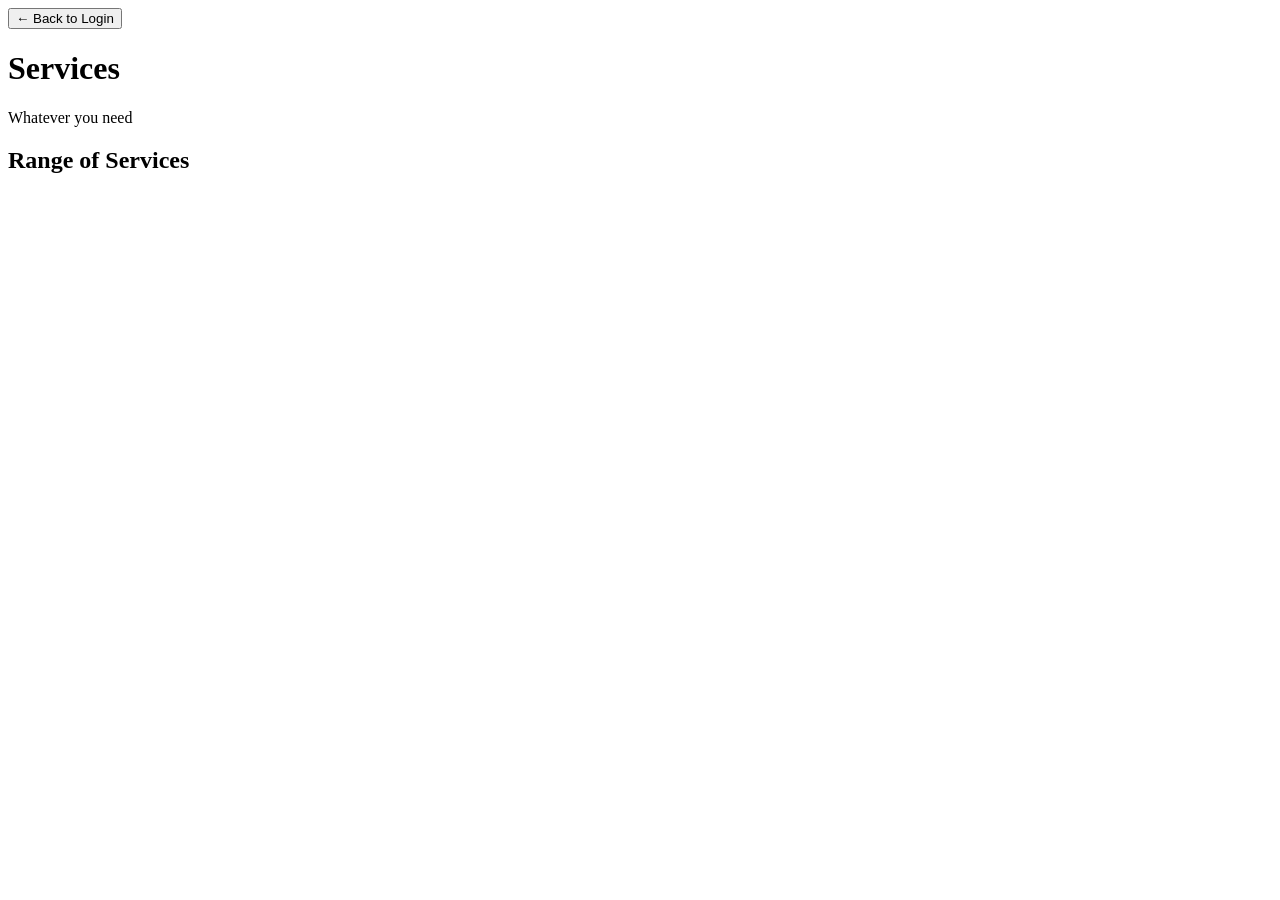
==== services.html @ f98187a6 "Update page title for services section" ====
<!DOCTYPE html>
<html lang="en">
<head>
    <meta charset="UTF-8">
    <meta name="viewport" content="width=device-width, initial-scale=1.0">
    <title>Makaveli Tattoo House - Services</title>
    <link rel="manifest" href="manifest.json">
    <meta name="theme-color" content="#D1232A">
    <link rel="apple-touch-icon" href="assets/images/man.png">
    <link rel="stylesheet" href="css/global.css">
    <link rel="stylesheet" href="css/services.css">
</head>
<body>
    <header class="app-header">
        <!-- New Back Navigation -->
        <nav class="top-nav">
            <button id="back-btn" class="back-btn" onclick="window.location.href='index.html'">
                &#8592; Back to Login
            </button>
        </nav>
        <h1>Services</h1>
        <p>Whatever you need</p>
        <h2>Range of Services</h2>
    </header>

    <!-- JS will dynamically inject the categories and cards here -->
    <main id="catalog-container" class="services-wrapper"></main>
<!-- New Booking Modal (Hidden by default) -->
    <div id="booking-modal" class="modal-overlay" hidden>
        <div class="modal-card">
            <h3 id="modal-service-title">Book Service</h3>
            
            <div class="form-group">
                <label for="day-select">Preferred Day:</label>
                <select id="day-select" class="custom-select">
                    <option value="Today">Today</option>
                    <option value="Tomorrow">Tomorrow</option>
                    <option value="Later this week">Later this week</option>
                </select>
            </div>
            
            <div class="form-group">
                <label for="time-select">Preferred Time:</label>
                <select id="time-select" class="custom-select">
                    <option value="Morning">Morning (10AM - 12PM)</option>
                    <option value="Afternoon">Afternoon (12PM - 4PM)</option>
                    <option value="Evening">Evening (4PM - 9PM)</option>
                </select>
            </div>
            
            <div class="modal-actions">
                <button id="cancel-booking" class="cancel-btn">Cancel</button>
                <button id="confirm-booking" class="primary-btn">Continue to WhatsApp</button>
            </div>
        </div>
    </div>
    <!-- Utility loaded first, then the renderer -->
    <script src="js/whatsapp.js"></script>
    <script src="js/services.js"></script>
    <script>
        if ('serviceWorker' in navigator) {
            window.addEventListener('load', () => {
                navigator.serviceWorker.register('./sw.js');
            });
        }
    </script>
</body>
</html>
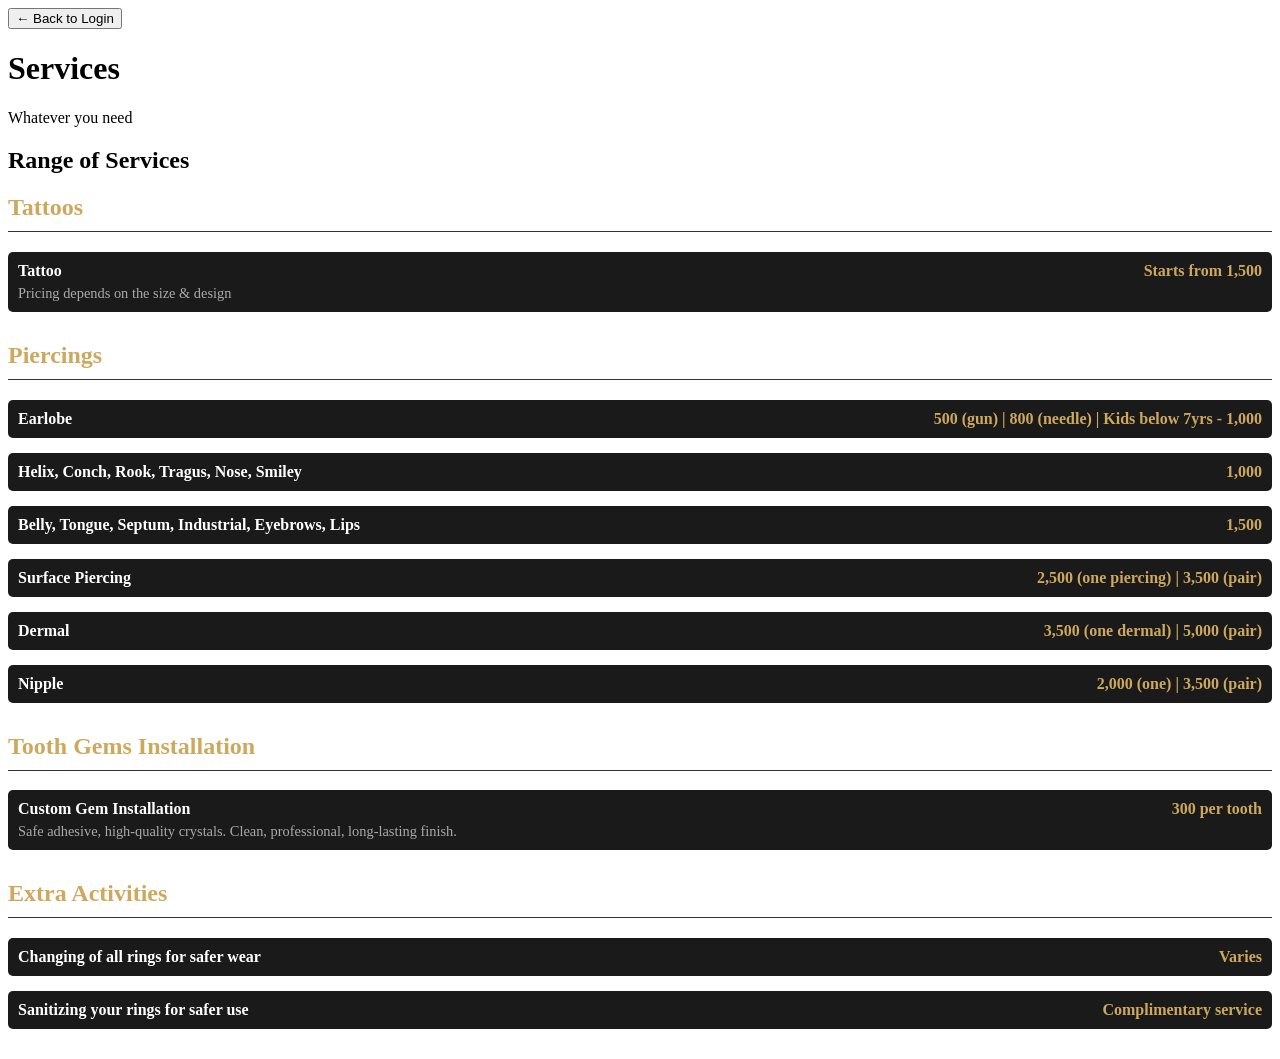
==== commit fffea9f7: "Add services container div to services.html" ====
--- a/services.html
+++ b/services.html
@@ -21,6 +21,8 @@
         <h1>Services</h1>
         <p>Whatever you need</p>
         <h2>Range of Services</h2>
+        <div id="services-container"></div>
+    
     </header>
 
     <!-- JS will dynamically inject the categories and cards here -->
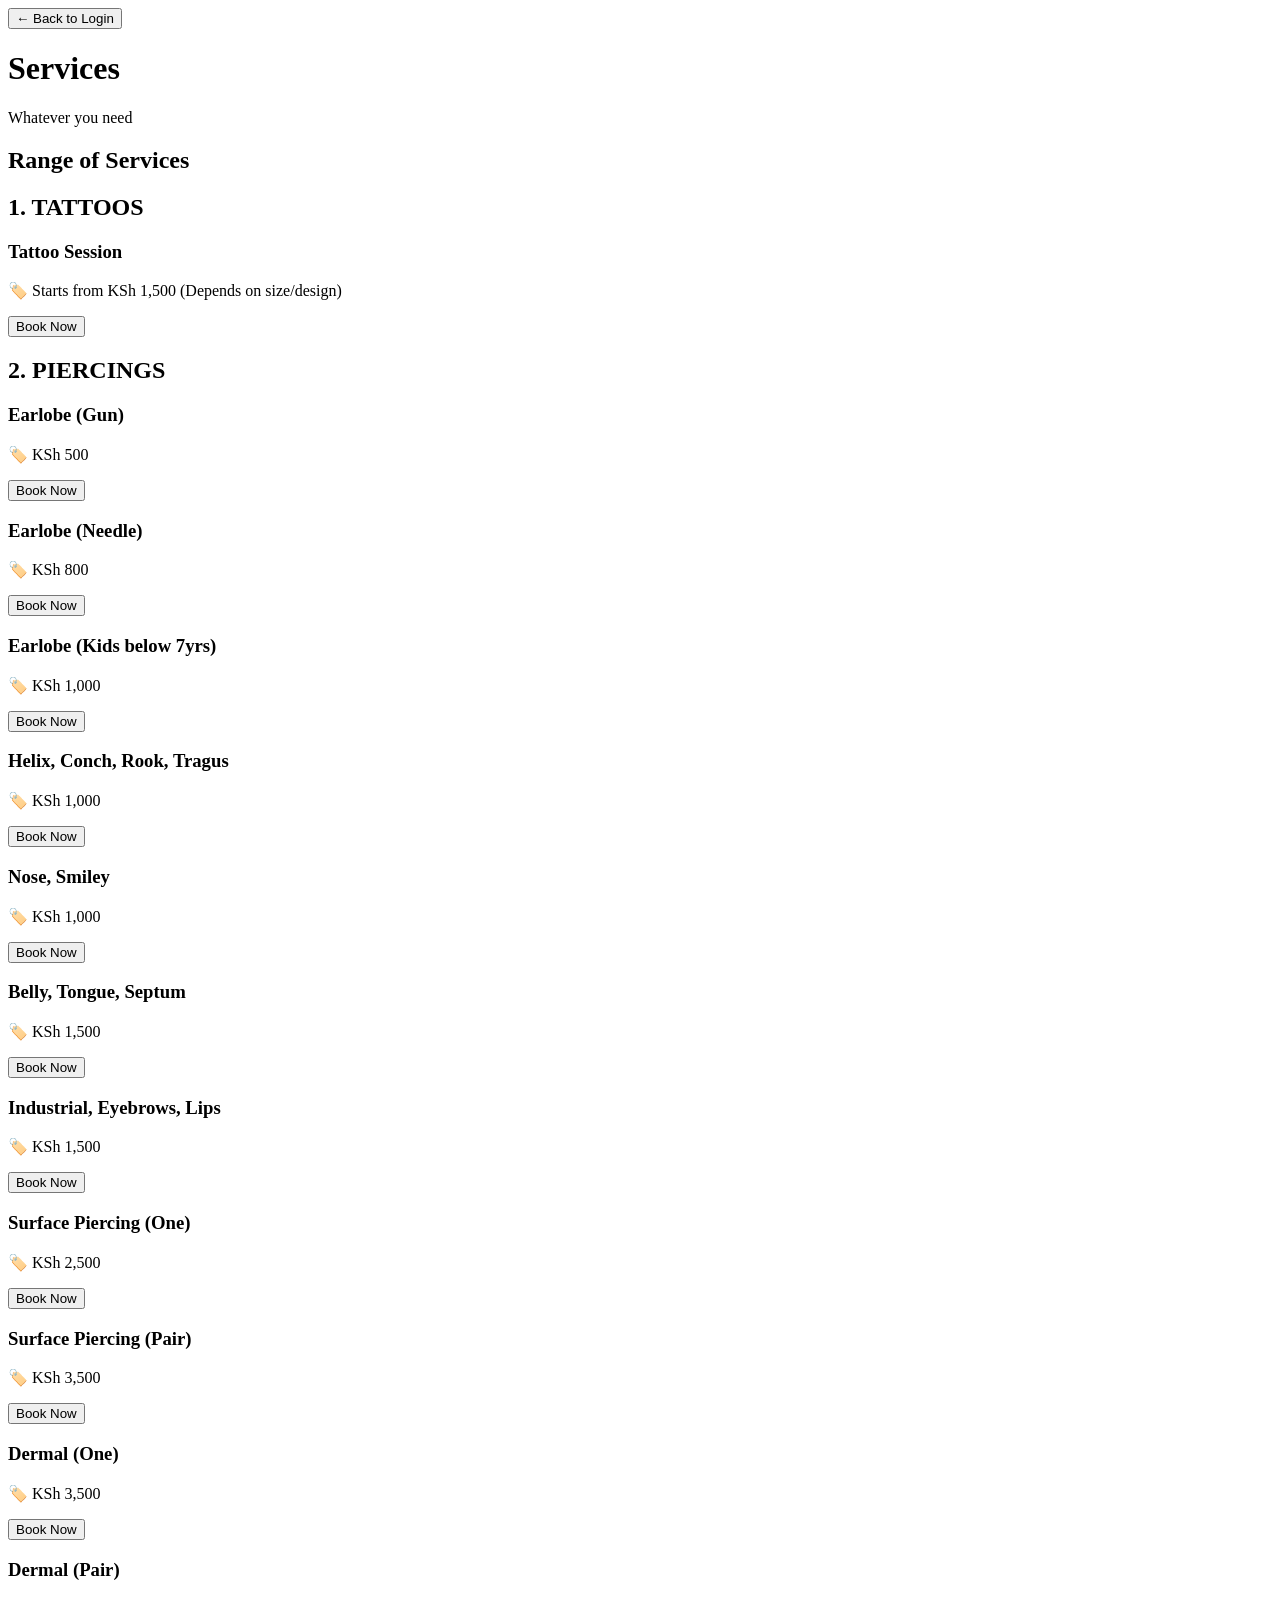
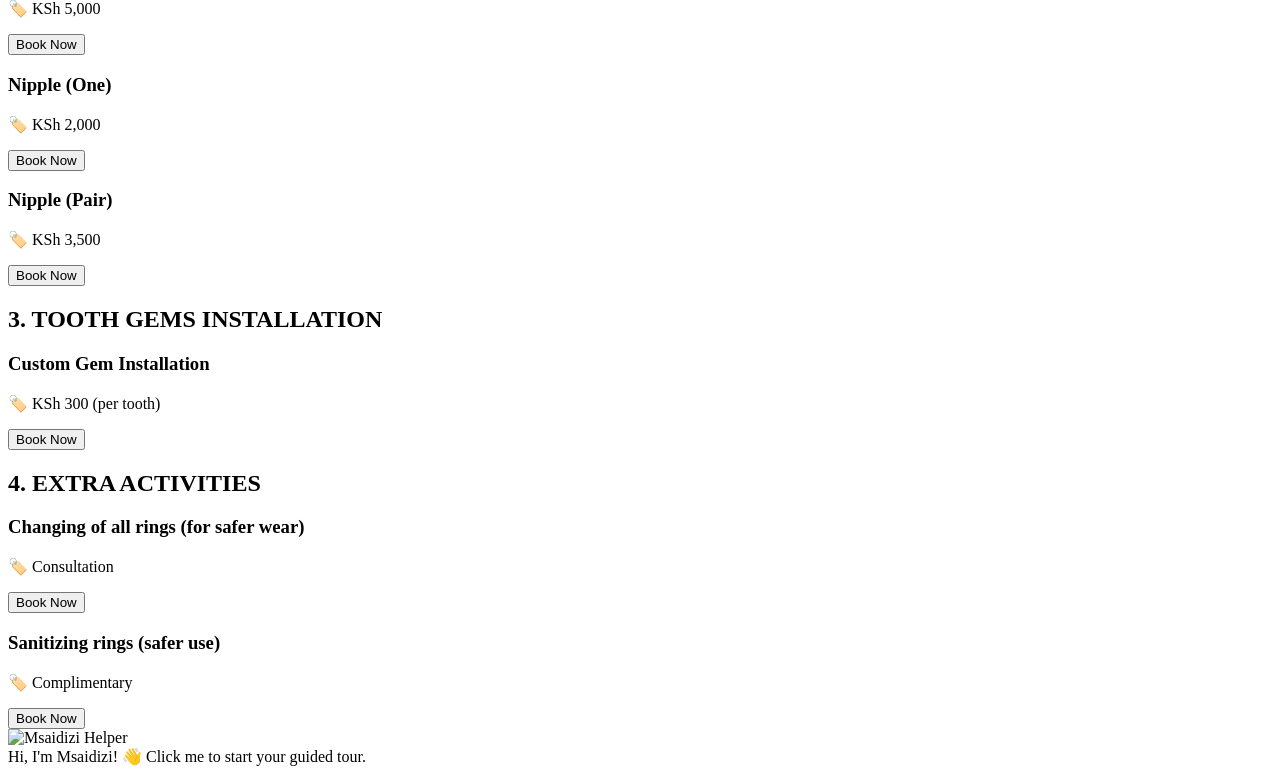
==== commit 2429ac01: "Add Msaidizi guided tour feature to services.html" ====
--- a/services.html
+++ b/services.html
@@ -66,5 +66,34 @@
             });
         }
     </script>
+    <!-- Msaidizi Floating Action Button -->
+    <div id="msaidizi-fab" class="msaidizi-fab">
+        <img src="assets/images/logo.webp" alt="Msaidizi Helper" class="msaidizi-icon">
+        <div id="msaidizi-tooltip" class="msaidizi-fab-tooltip">
+            Hi, I'm Msaidizi! 👋 Click me to start your guided tour.
+        </div>
+    </div>
+
+    <!-- Tour Overlay and Dialog -->
+    <div id="tour-overlay" class="tour-overlay" hidden></div>
+    <div id="tour-dialog" class="tour-dialog" hidden>
+        <div class="tour-header">
+            <div class="tour-identity">
+                <img src="assets/images/logo.webp" alt="Msaidizi" class="tour-avatar">
+                <div class="tour-title-block">
+                    <h4>MsaidiziGuide</h4>
+                    <span id="tour-step-counter">Step 1/3</span>
+                </div>
+            </div>
+            <button id="tour-close" class="tour-close-btn">✕</button>
+        </div>
+        <div class="tour-body">
+            <p id="tour-text">Welcome to Makaveli Ink House! Let me show you how to book your session.</p>
+        </div>
+        <div class="tour-actions">
+            <button id="tour-prev" class="secondary-btn" disabled>Back</button>
+            <button id="tour-next" class="primary-btn">Next</button>
+        </div>
+    </div>
 </body>
 </html>
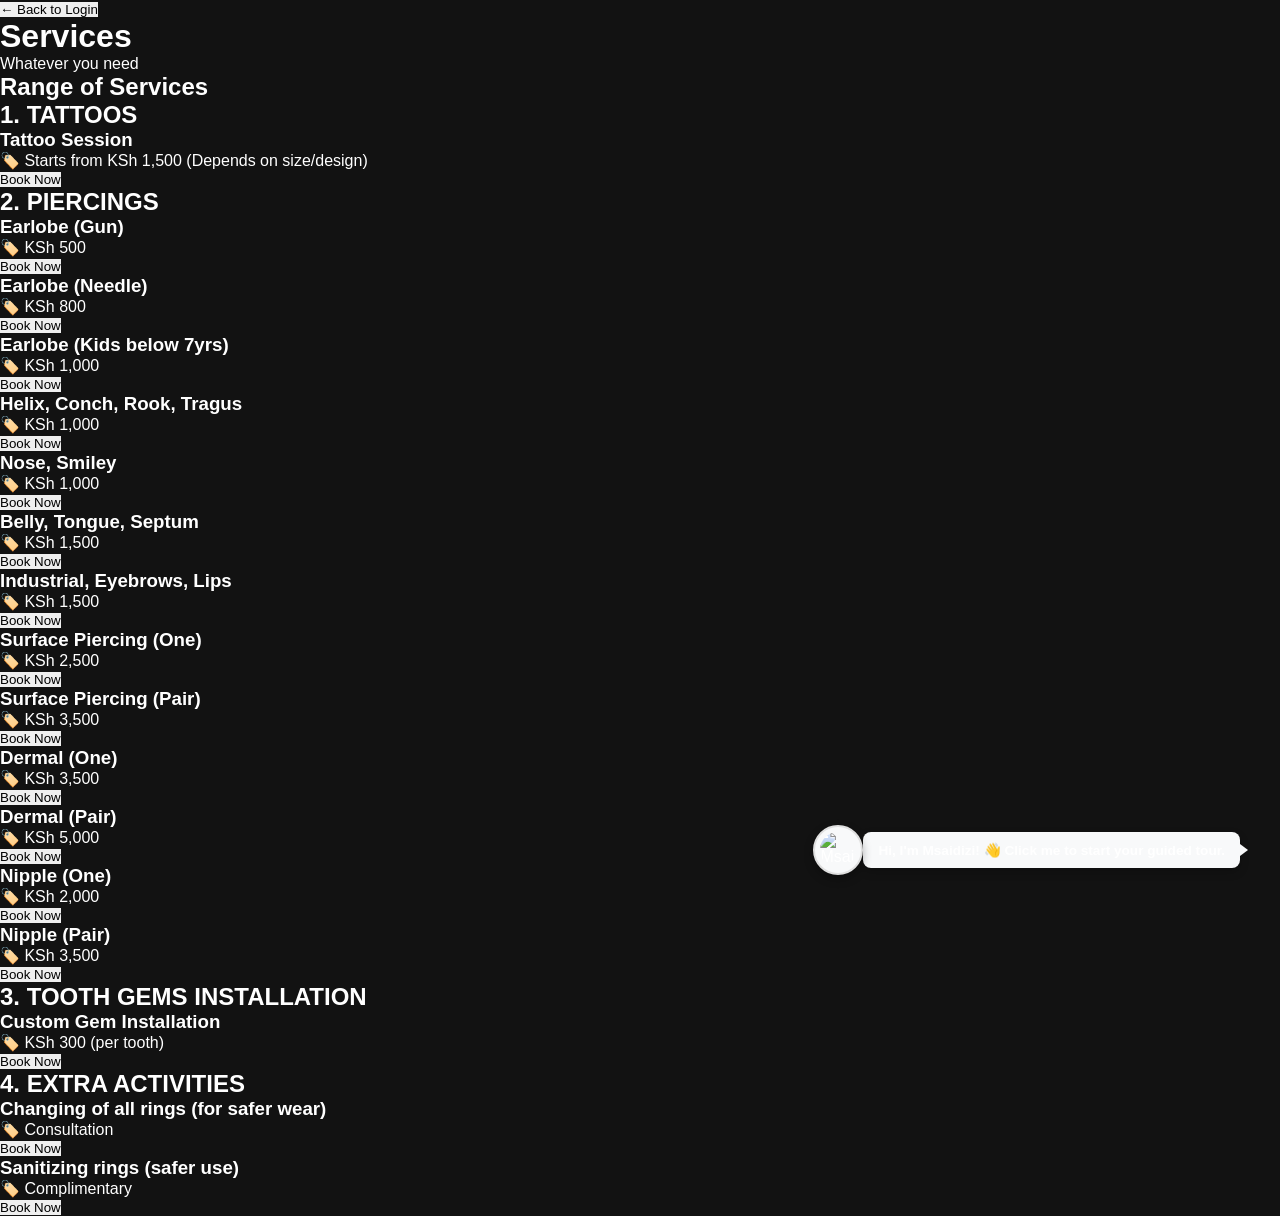
==== commit 40f44fe5: "Add defer attribute to tour.js script tag" ====
--- a/services.html
+++ b/services.html
@@ -59,6 +59,7 @@
     <!-- Utility loaded first, then the renderer -->
     <script src="js/whatsapp.js"></script>
     <script src="js/services.js"></script>
+    <script src="js/tour.js" defer></script>
     <script>
         if ('serviceWorker' in navigator) {
             window.addEventListener('load', () => {
--- a/css/global.css
+++ b/css/global.css
@@ -0,0 +1,177 @@
+:root {
+    --bg-color: #121212; 
+    --brand-black: #111111;
+    --brand-white: #f8f9fa;
+    --pole-red: #D1232A;    
+    --pole-blue: #21448C;   
+    --wall-gray: #8a8d91;
+    --card-bg: #1e1e1e;
+    --text-primary: #ffffff;
+    --text-secondary: #a0a0a0;
+    --accent: #d4af37; /* Gold accent */
+    --font-stack: 'Helvetica Neue', Arial, sans-serif;
+    */
+}
+
+* {
+    box-sizing: border-box;
+    margin: 0;
+    padding: 0;
+}
+
+body {
+    background-color: var(--bg-color);
+    color: var(--text-primary);
+    font-family: var(--font-stack);
+    -webkit-font-smoothing: antialiased;
+}
+
+button {
+    cursor: pointer;
+    font-family: var(--font-stack);
+    border: none;
+}
+
+/* --- Msaidizi Helper Styles --- */
+.msaidizi-fab {
+    position: fixed;
+    bottom: 25px;
+    right: 25px;
+    z-index: 900;
+    display: flex;
+    align-items: center;
+    cursor: pointer;
+}
+
+.msaidizi-icon {
+    width: 50px;
+    height: 50px;
+    border-radius: 50%;
+    background-color: var(--brand-white);
+    border: 2px solid #e0e0e0;
+    box-shadow: 0 4px 10px rgba(0,0,0,0.3);
+    padding: 5px;
+    position: relative;
+    z-index: 901;
+}
+
+.msaidizi-fab-tooltip {
+    background-color: var(--brand-white);
+    color: var(--brand-dark);
+    padding: 10px 15px;
+    border-radius: 8px;
+    font-size: 0.85rem;
+    font-weight: bold;
+    margin-right: 15px;
+    box-shadow: 0 4px 10px rgba(0,0,0,0.2);
+    position: relative;
+    animation: bounce 2s infinite;
+}
+
+.msaidizi-fab-tooltip::after {
+    content: '';
+    position: absolute;
+    right: -8px;
+    top: 50%;
+    transform: translateY(-50%);
+    border-width: 6px 0 6px 8px;
+    border-style: solid;
+    border-color: transparent transparent transparent var(--brand-white);
+}
+
+@keyframes bounce {
+    0%, 100% { transform: translateX(0); }
+    50% { transform: translateX(-5px); }
+}
+
+/* --- Tour Overlay & Dialog --- */
+.tour-overlay {
+    position: fixed;
+    top: 0;
+    left: 0;
+    width: 100vw;
+    height: 100vh;
+    background: rgba(0, 0, 0, 0.75);
+    z-index: 2000;
+    transition: opacity 0.3s ease;
+}
+
+.tour-dialog {
+    position: absolute;
+    background-color: #fdfdfd;
+    color: var(--brand-dark);
+    border-radius: 12px;
+    width: 320px;
+    max-width: 90vw;
+    box-shadow: 0 10px 25px rgba(0,0,0,0.5);
+    z-index: 2002;
+    transition: top 0.3s ease, left 0.3s ease;
+    overflow: hidden;
+}
+
+.tour-header {
+    display: flex;
+    justify-content: space-between;
+    align-items: center;
+    padding: 15px;
+    background-color: #f4f4f4;
+    border-bottom: 1px solid #eaeaea;
+}
+
+.tour-identity {
+    display: flex;
+    align-items: center;
+    gap: 10px;
+}
+
+.tour-avatar {
+    width: 35px;
+    height: 35px;
+    border-radius: 50%;
+    border: 1px solid #ccc;
+}
+
+.tour-title-block h4 {
+    margin: 0;
+    font-size: 0.95rem;
+}
+
+.tour-title-block span {
+    font-size: 0.75rem;
+    color: #666;
+}
+
+.tour-close-btn {
+    background: transparent;
+    border: none;
+    font-size: 1.2rem;
+    color: #999;
+}
+
+.tour-body {
+    padding: 20px 15px;
+    font-size: 0.95rem;
+    line-height: 1.5;
+}
+
+.tour-actions {
+    display: flex;
+    padding: 15px;
+    gap: 10px;
+}
+
+.tour-actions button {
+    flex: 1;
+    padding: 10px;
+    font-size: 0.9rem;
+}
+
+/* This class pulls the highlighted element above the dark overlay */
+.tour-highlight {
+    position: relative !important;
+    z-index: 2001 !important;
+    background-color: var(--card-bg); /* Prevents transparent elements from blending into the dark overlay */
+    pointer-events: none; /* Prevents user from clicking it during the tour */
+    border-radius: 4px;
+    box-shadow: 0 0 0 4px var(--accent);
+}
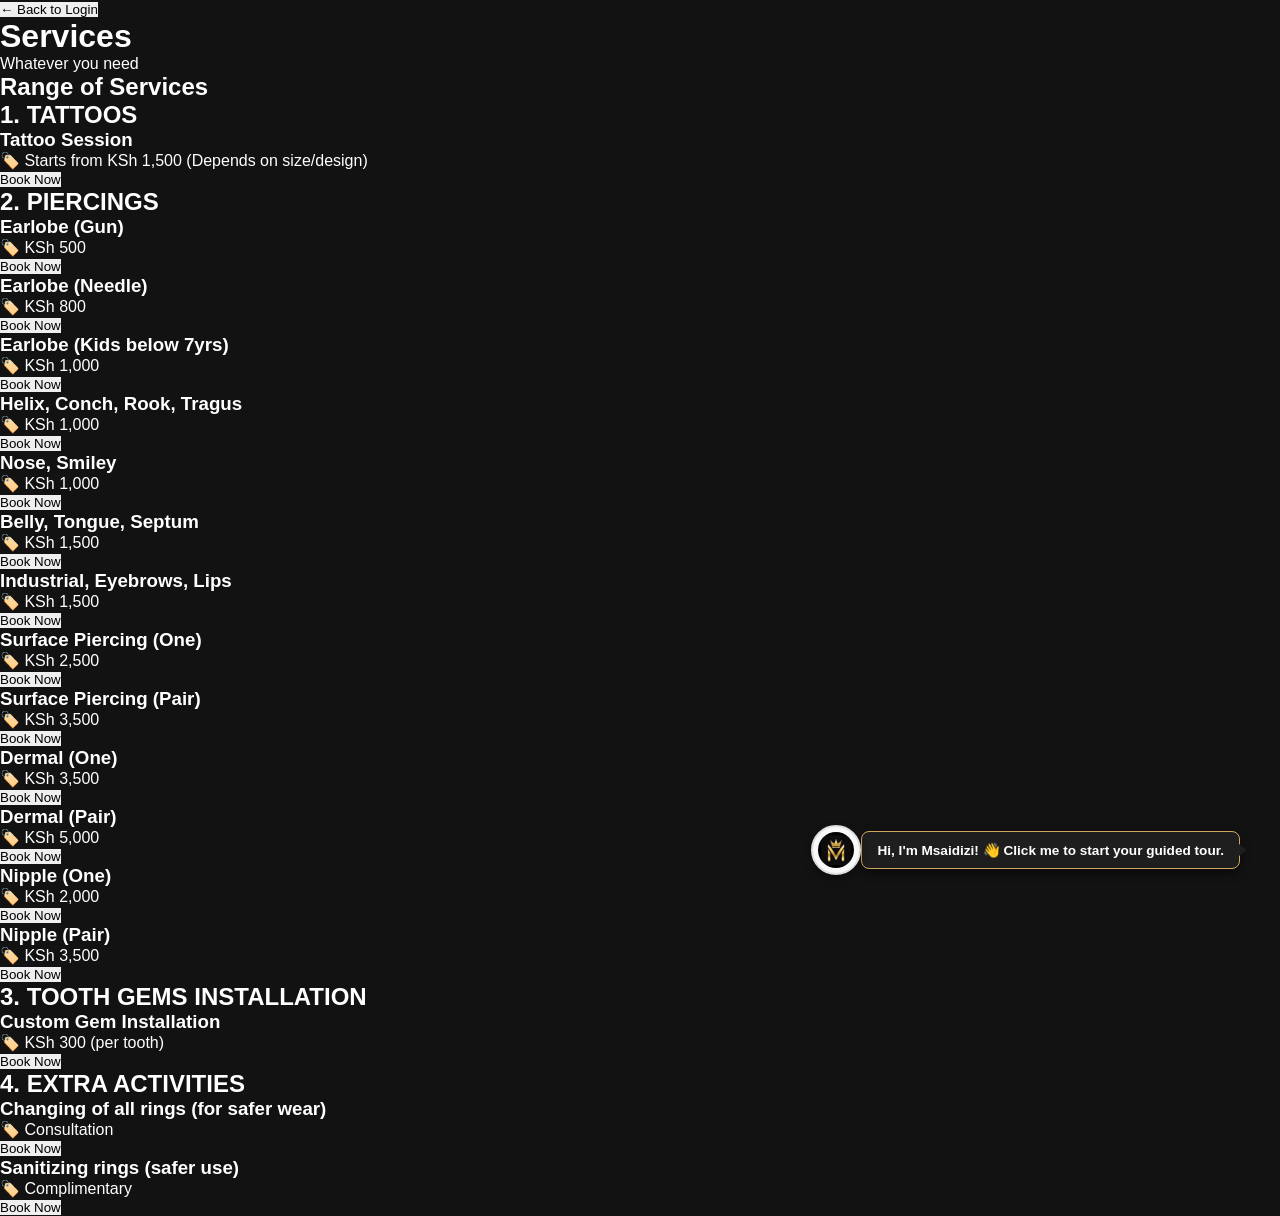
==== commit b3cc1b65: "Replace logo image with man image in services.html" ====
--- a/services.html
+++ b/services.html
@@ -69,7 +69,7 @@
     </script>
     <!-- Msaidizi Floating Action Button -->
     <div id="msaidizi-fab" class="msaidizi-fab">
-        <img src="assets/images/logo.webp" alt="Msaidizi Helper" class="msaidizi-icon">
+        <img src="assets/images/man.png" alt="Msaidizi Helper" class="msaidizi-icon">
         <div id="msaidizi-tooltip" class="msaidizi-fab-tooltip">
             Hi, I'm Msaidizi! 👋 Click me to start your guided tour.
         </div>
@@ -80,7 +80,7 @@
     <div id="tour-dialog" class="tour-dialog" hidden>
         <div class="tour-header">
             <div class="tour-identity">
-                <img src="assets/images/logo.webp" alt="Msaidizi" class="tour-avatar">
+                <img src="assets/images/man.png" alt="Msaidizi" class="tour-avatar">
                 <div class="tour-title-block">
                     <h4>MsaidiziGuide</h4>
                     <span id="tour-step-counter">Step 1/3</span>
--- a/css/global.css
+++ b/css/global.css
@@ -56,14 +56,17 @@
 }
 
 .msaidizi-fab-tooltip {
-    background-color: var(--brand-white);
-    color: var(--brand-dark);
+    /* Uses a dark fallback if --card-bg is missing */
+    background-color: var(--card-bg, #1a1a1a); 
+    /* Uses an off-white fallback to meet the 4.5:1 WCAG contrast ratio */
+    color: var(--text-primary, #f1f1f1); 
+    border: 1px solid #cfa85e; /* Makaveli Gold Accent */
     padding: 10px 15px;
     border-radius: 8px;
     font-size: 0.85rem;
     font-weight: bold;
     margin-right: 15px;
-    box-shadow: 0 4px 10px rgba(0,0,0,0.2);
+    box-shadow: 0 4px 10px rgba(0,0,0,0.5);
     position: relative;
     animation: bounce 2s infinite;
 }
@@ -76,7 +79,8 @@
     transform: translateY(-50%);
     border-width: 6px 0 6px 8px;
     border-style: solid;
-    border-color: transparent transparent transparent var(--brand-white);
+    /* Matches the arrow color to the dark background fallback */
+    border-color: transparent transparent transparent var(--card-bg, #1a1a1a);
 }
 
 @keyframes bounce {
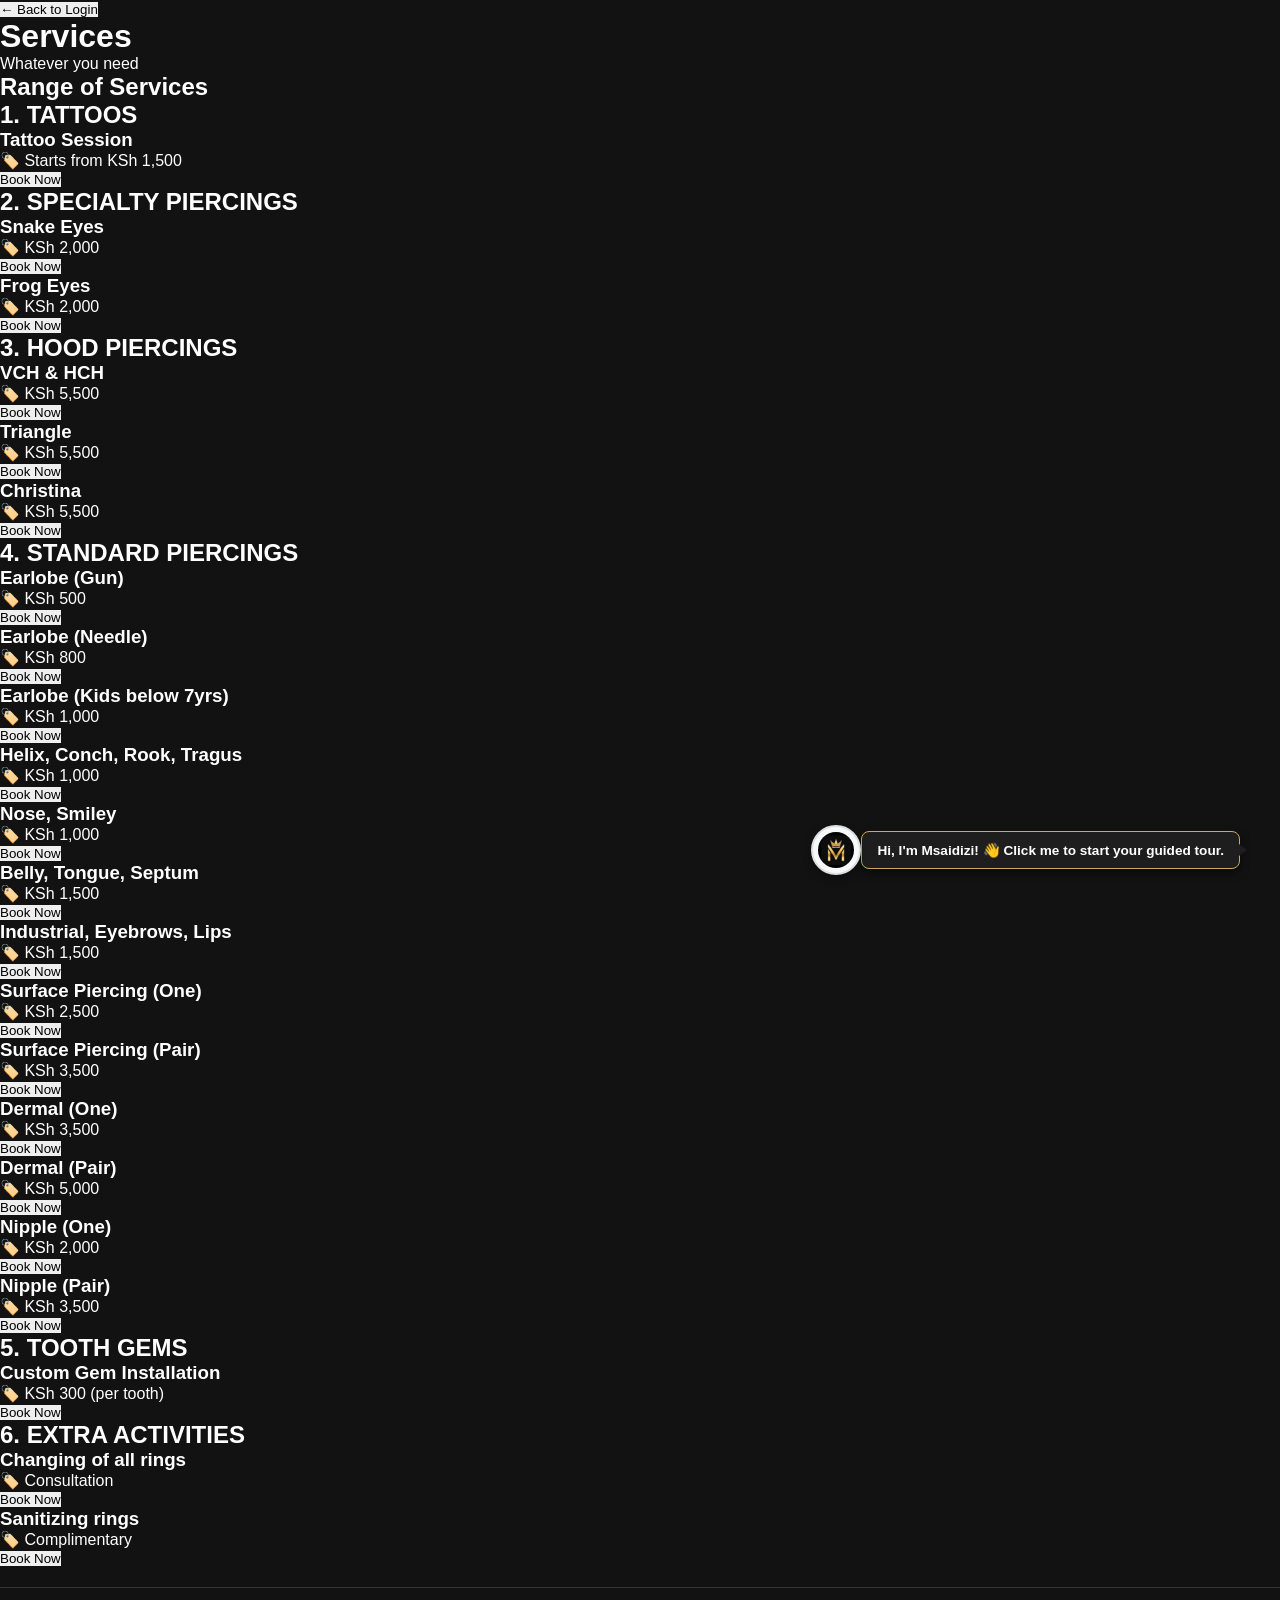
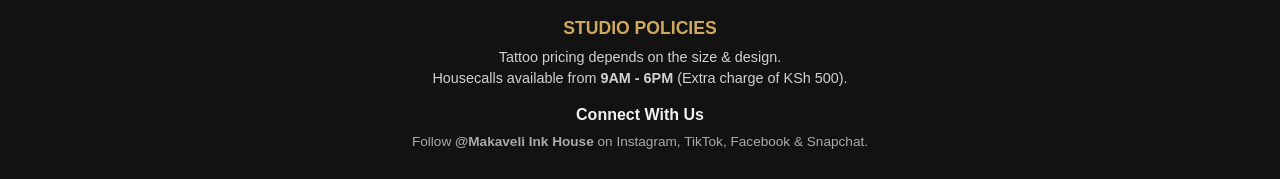
==== commit 7b703771: "Add studio policies and socials to services page Added studio policies and social media connection d" ====
--- a/services.html
+++ b/services.html
@@ -27,6 +27,15 @@
 
     <!-- JS will dynamically inject the categories and cards here -->
     <main id="catalog-container" class="services-wrapper"></main>
+    <!-- Studio Policies & Socials -->
+    <section class="studio-footer" style="text-align: center; padding: 30px 20px; border-top: 1px solid #333; margin-top: 20px;">
+        <h3 style="color: #cfa85e; margin-bottom: 10px; font-size: 1.1rem;">STUDIO POLICIES</h3>
+        <p style="color: #d1d1d1; font-size: 0.9rem; margin-bottom: 5px;">Tattoo pricing depends on the size & design.</p>
+        <p style="color: #d1d1d1; font-size: 0.9rem; margin-bottom: 20px;">Housecalls available from <strong>9AM - 6PM</strong> (Extra charge of KSh 500).</p>
+        
+        <h4 style="color: #f1f1f1; margin-bottom: 10px; font-size: 1rem;">Connect With Us</h4>
+        <p style="color: #aaaaaa; font-size: 0.85rem;">Follow <strong>@Makaveli Ink House</strong> on Instagram, TikTok, Facebook & Snapchat.</p>
+    </section>
 <!-- New Booking Modal (Hidden by default) -->
     <div id="booking-modal" class="modal-overlay" hidden>
         <div class="modal-card">
--- a/css/global.css
+++ b/css/global.css
@@ -53,6 +53,7 @@
     padding: 5px;
     position: relative;
     z-index: 901;
+    object-fit: cover;
 }
 
 .msaidizi-fab-tooltip {
@@ -103,10 +104,11 @@
 .tour-dialog {
     position: absolute;
     background-color: #fdfdfd;
-    color: var(--brand-dark);
+    color: #121212 !important; 
     border-radius: 12px;
-    width: 320px;
-    max-width: 90vw;
+    /* Use width 90% bounded by a max-width, rather than a fixed 320px */
+    width: 90vw; 
+    max-width: 320px;
     box-shadow: 0 10px 25px rgba(0,0,0,0.5);
     z-index: 2002;
     transition: top 0.3s ease, left 0.3s ease;
@@ -133,16 +135,18 @@
     height: 35px;
     border-radius: 50%;
     border: 1px solid #ccc;
+    object-fit: cover;
 }
 
 .tour-title-block h4 {
     margin: 0;
     font-size: 0.95rem;
+    color: #121212;
 }
 
 .tour-title-block span {
     font-size: 0.75rem;
-    color: #666;
+    color: #555555;
 }
 
 .tour-close-btn {
@@ -156,6 +160,7 @@
     padding: 20px 15px;
     font-size: 0.95rem;
     line-height: 1.5;
+    color: #333333;
 }
 
 .tour-actions {
@@ -169,6 +174,17 @@
     padding: 10px;
     font-size: 0.9rem;
 }
+/* Force the transparent secondary button to be visible on the white modal */
+.tour-dialog .secondary-btn {
+    color: #333333 !important;
+    border-color: #333333 !important;
+}
+
+.tour-dialog .secondary-btn:disabled {
+    opacity: 0.4;
+    border-color: #999 !important;
+    color: #999 !important;
+}
 
 /* This class pulls the highlighted element above the dark overlay */
 .tour-highlight {
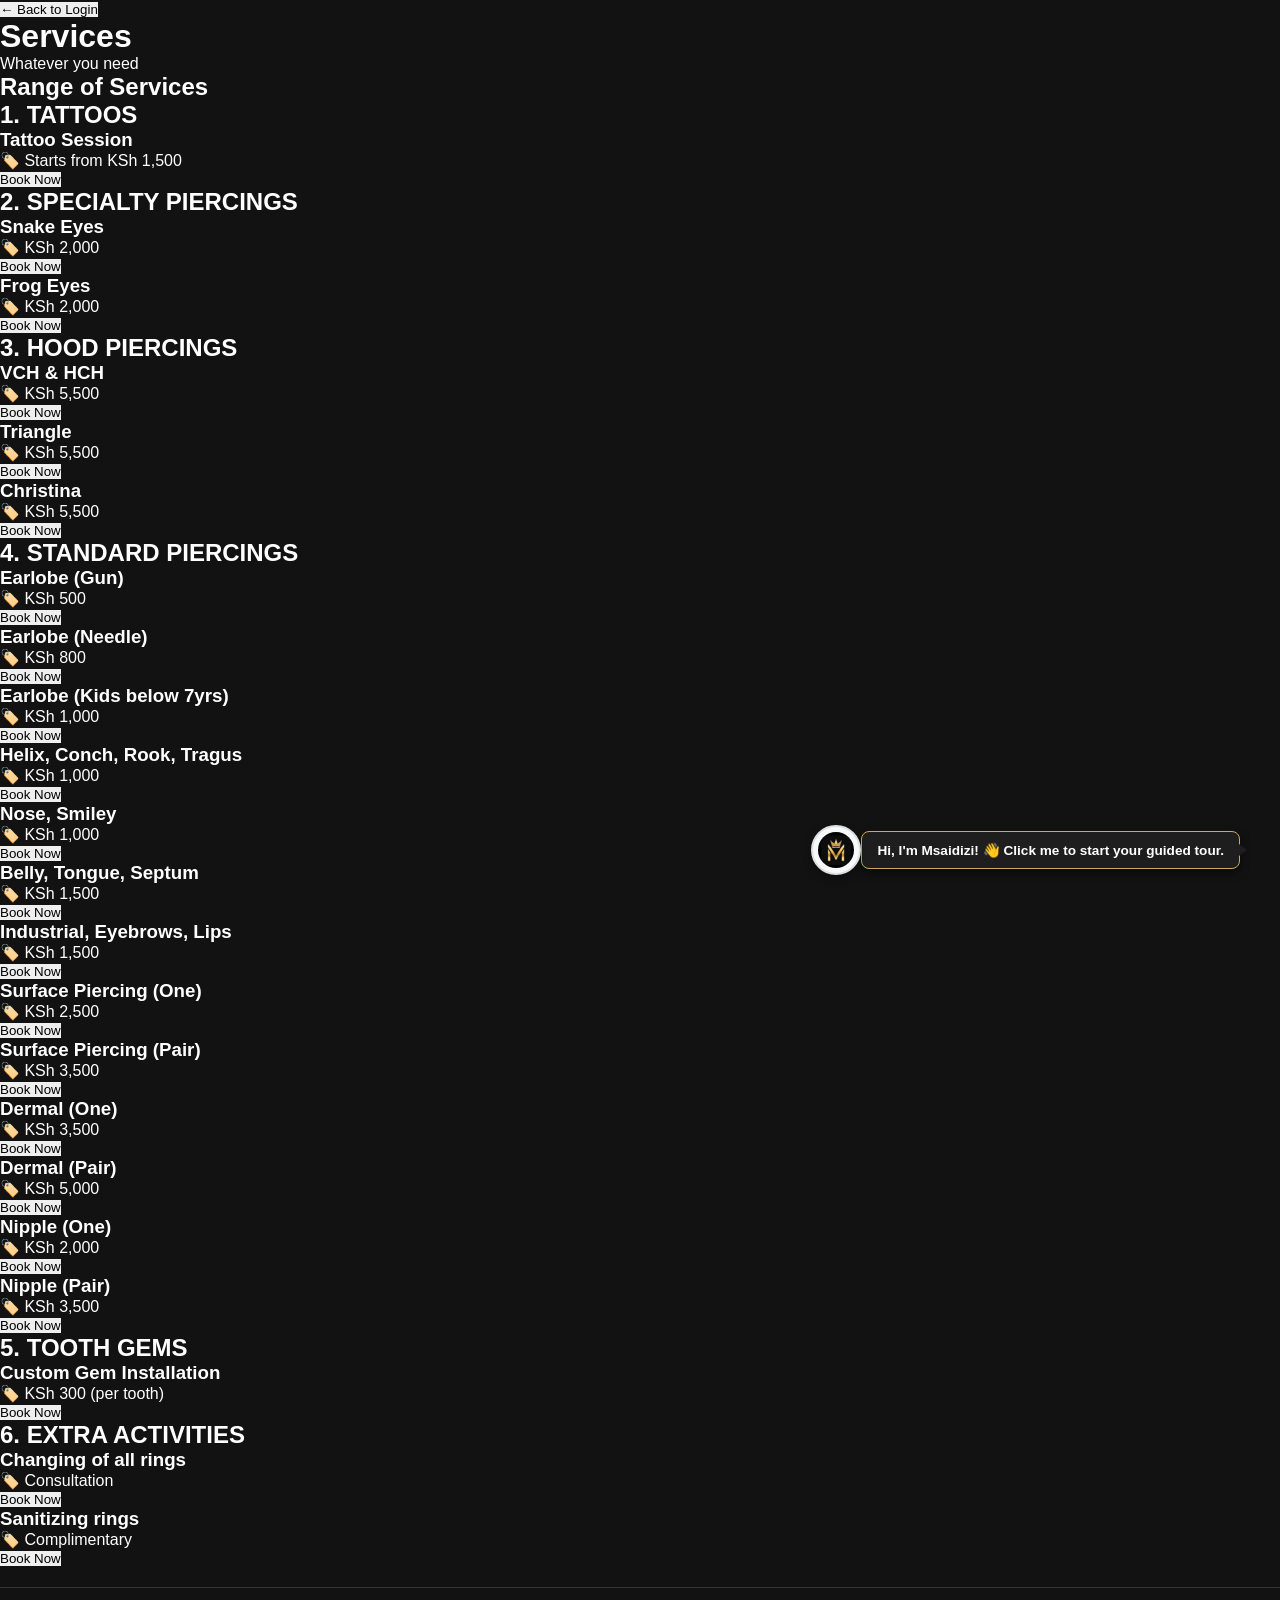
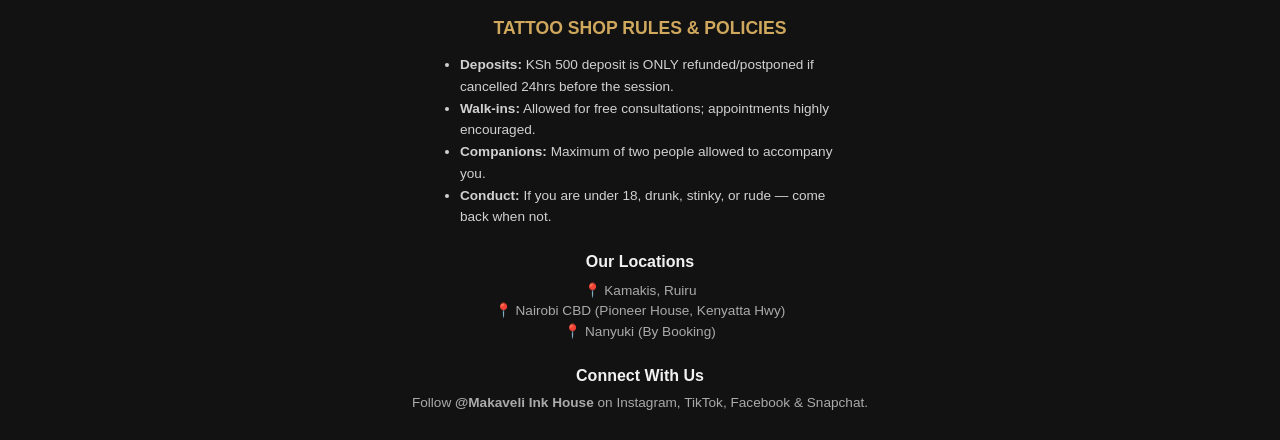
==== commit f6e2a779: "Revise footer with tattoo shop rules and locations Updated studio footer section with rules, policie" ====
--- a/services.html
+++ b/services.html
@@ -28,18 +28,44 @@
     <!-- JS will dynamically inject the categories and cards here -->
     <main id="catalog-container" class="services-wrapper"></main>
     <!-- Studio Policies & Socials -->
-    <section class="studio-footer" style="text-align: center; padding: 30px 20px; border-top: 1px solid #333; margin-top: 20px;">
-        <h3 style="color: #cfa85e; margin-bottom: 10px; font-size: 1.1rem;">STUDIO POLICIES</h3>
-        <p style="color: #d1d1d1; font-size: 0.9rem; margin-bottom: 5px;">Tattoo pricing depends on the size & design.</p>
-        <p style="color: #d1d1d1; font-size: 0.9rem; margin-bottom: 20px;">Housecalls available from <strong>9AM - 6PM</strong> (Extra charge of KSh 500).</p>
-        
-        <h4 style="color: #f1f1f1; margin-bottom: 10px; font-size: 1rem;">Connect With Us</h4>
-        <p style="color: #aaaaaa; font-size: 0.85rem;">Follow <strong>@Makaveli Ink House</strong> on Instagram, TikTok, Facebook & Snapchat.</p>
-    </section>
+ <section class="studio-footer" style="text-align: center; padding: 30px 20px; border-top: 1px solid #333; margin-top: 20px;">
+    <h3 style="color: #cfa85e; margin-bottom: 15px; font-size: 1.1rem;">TATTOO SHOP RULES & POLICIES</h3>
+    
+    <ul style="color: #d1d1d1; font-size: 0.85rem; text-align: left; max-width: 400px; margin: 0 auto 25px auto; padding-left: 20px; line-height: 1.6;">
+        <li><strong>Deposits:</strong> KSh 500 deposit is ONLY refunded/postponed if cancelled 24hrs before the session.</li>
+        <li><strong>Walk-ins:</strong> Allowed for free consultations; appointments highly encouraged.</li>
+        <li><strong>Companions:</strong> Maximum of two people allowed to accompany you.</li>
+        <li><strong>Conduct:</strong> If you are under 18, drunk, stinky, or rude — come back when not.</li>
+    </ul>
+
+    <h4 style="color: #f1f1f1; margin-bottom: 10px; font-size: 1rem;">Our Locations</h4>
+    <p style="color: #aaaaaa; font-size: 0.85rem; margin-bottom: 25px; line-height: 1.5;">
+        📍 Kamakis, Ruiru<br>
+        📍 Nairobi CBD (Pioneer House, Kenyatta Hwy)<br>
+        📍 Nanyuki (By Booking)
+    </p>
+    
+    <h4 style="color: #f1f1f1; margin-bottom: 10px; font-size: 1rem;">Connect With Us</h4>
+    <p style="color: #aaaaaa; font-size: 0.85rem;">Follow <strong>@Makaveli Ink House</strong> on Instagram, TikTok, Facebook & Snapchat.</p>
+</section>
 <!-- New Booking Modal (Hidden by default) -->
     <div id="booking-modal" class="modal-overlay" hidden>
         <div class="modal-card">
             <h3 id="modal-service-title">Book Service</h3>
+
+            <div class="booking-instructions" style="background: rgba(209, 35, 42, 0.1); border-left: 3px solid var(--accent); padding: 12px; margin-bottom: 15px; font-size: 0.85rem; text-align: left;">
+    <strong style="color: var(--brand-white);">Booking Process:</strong>
+    <ol style="margin-left: 20px; margin-top: 5px; color: #d1d1d1; font-size: 0.8rem;">
+        <li>Send us your Tattoo/Piercing Inspo.</li>
+        <li>We agree on Price, Placement & Date.</li>
+        <li>Send a <strong>KSh 500</strong> deposit to secure the slot.</li>
+    </ol>
+    <div style="margin-top: 10px; padding-top: 10px; border-top: 1px solid #333; color: #d1d1d1;">
+        <strong>Paybill No:</strong> 247247<br>
+        <strong>Account No:</strong> 0340187825978<br>
+        <strong>Name:</strong> BRIAN MUNENE WANJAU
+    </div>
+</div>
             
             <div class="form-group">
                 <label for="day-select">Preferred Day:</label>
--- a/css/global.css
+++ b/css/global.css
@@ -40,7 +40,16 @@
     z-index: 900;
     display: flex;
     align-items: center;
-    cursor: pointer;
+  cursor: grab;
+    
+    /* Crucial additions for dragging */
+    touch-action: none; /* Prevents the browser from scrolling the page when touching the FAB */
+    user-select: none; /* Prevents accidental text highlighting */
+    -webkit-user-select: none;
+}
+
+.msaidizi-fab:active {
+    cursor: grabbing;
 }
 
 .msaidizi-icon {
